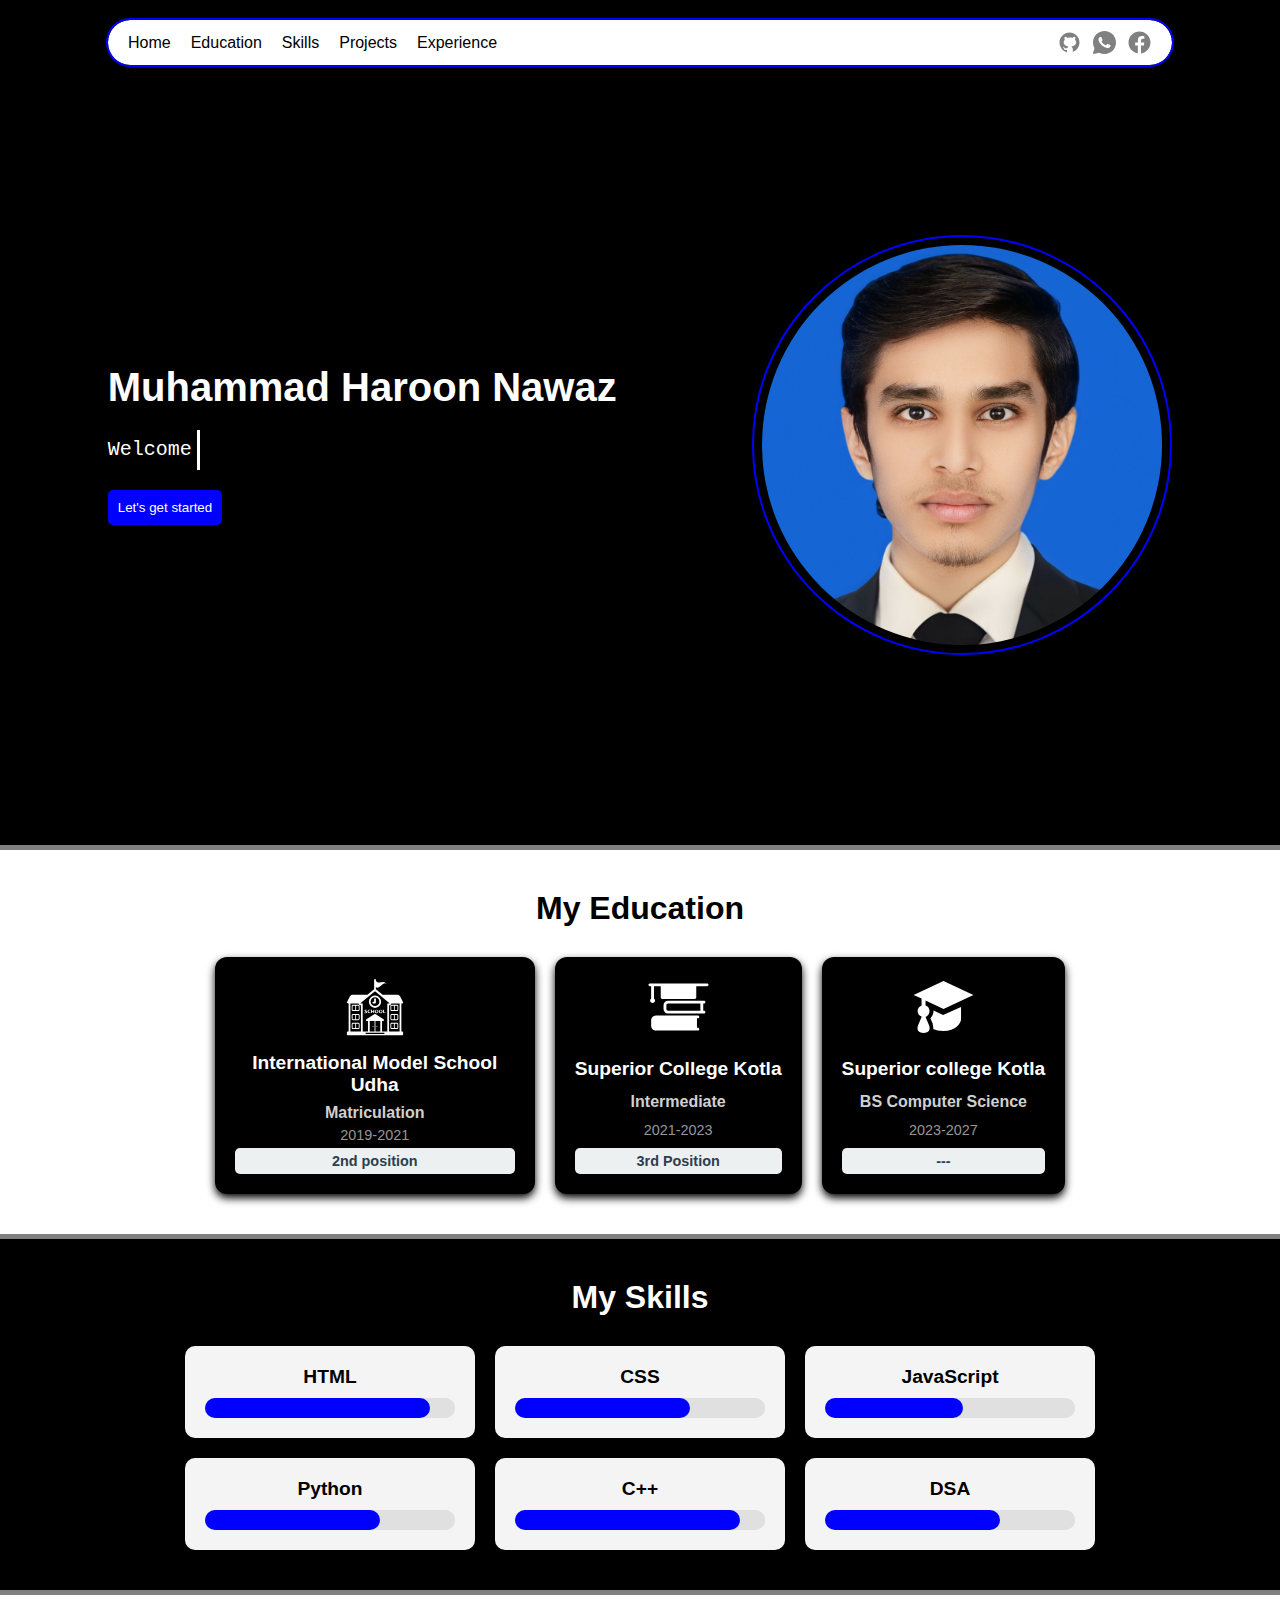
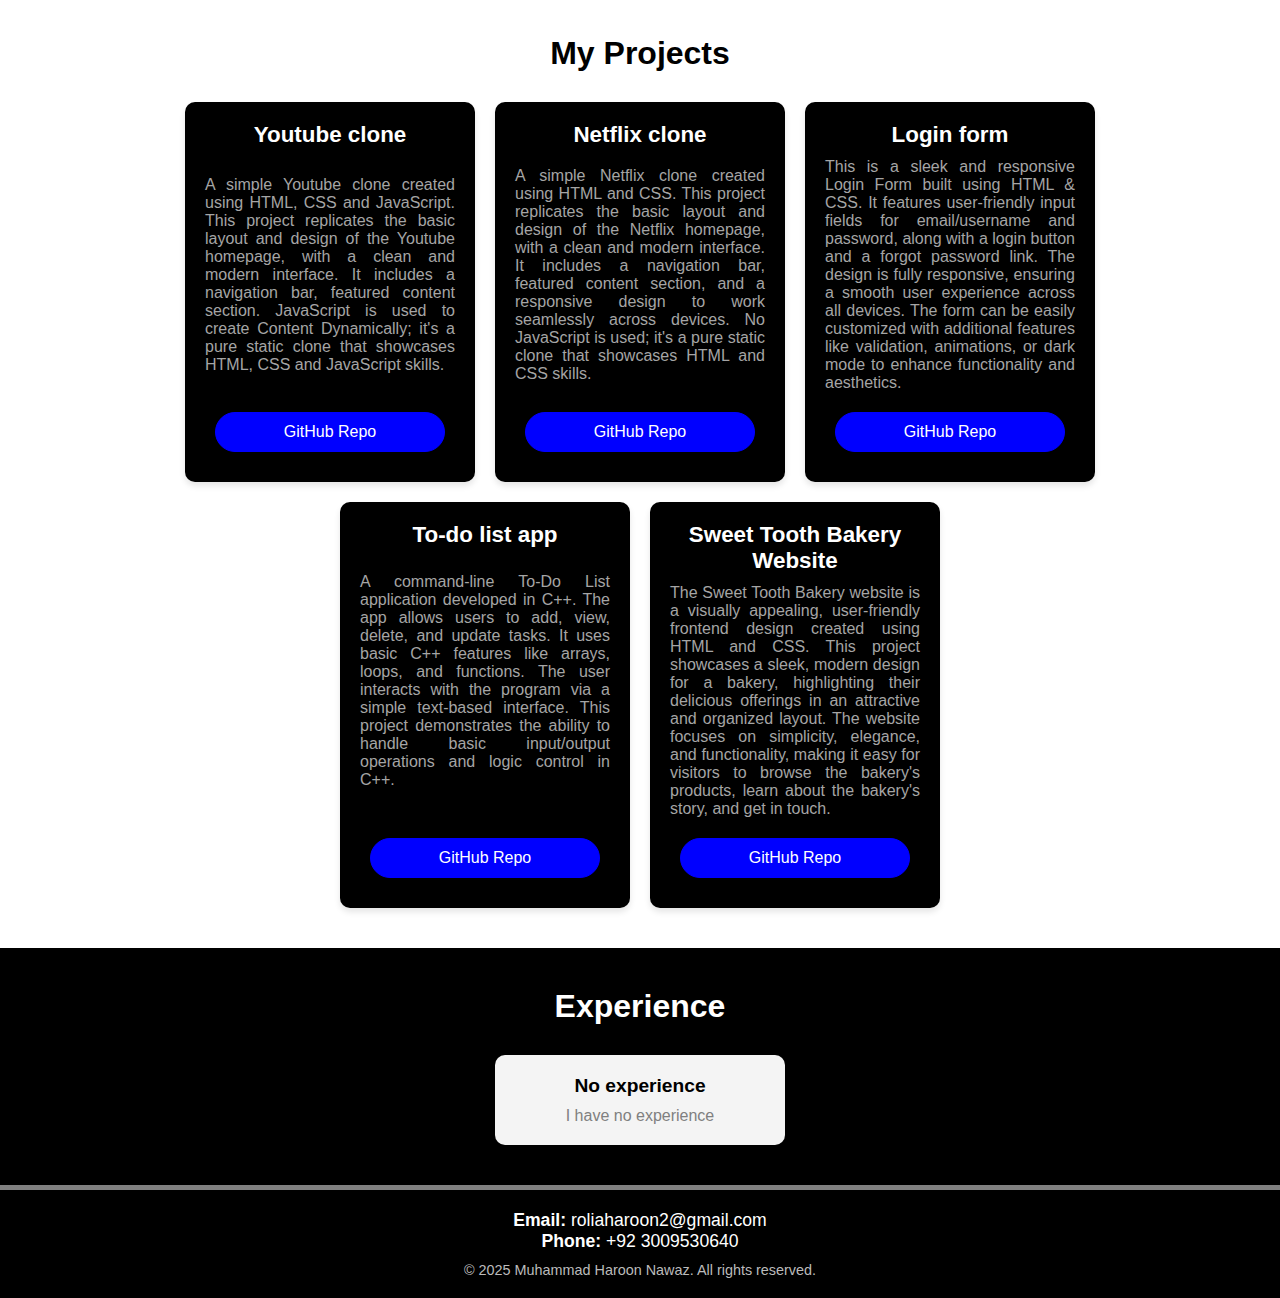
==== index1.html @ 3d4f6cbf "Done" ====
<!DOCTYPE html>
<html lang="en">

<head>
  <meta charset="UTF-8">
  <meta name="viewport" content="width=device-width, initial-scale=1.0">
  <title>Portfolio</title>
  <link rel="stylesheet" href="style1.css">
</head>

<body>
  <div id="up"></div>
  <header>
    <nav id="nav">
      <div class="title">
        <ul>
          <li><a href="#home">Home</a></li>
          <li><a href="#education">Education</a></li>
          <li><a href="#skills">Skills</a></li>
          <li><a href="#projects">Projects</a></li>
          <li><a href="#experience">Experience</a></li>
        </ul>
      </div>
      <div class="logos">
        <ul>
          <img title="Github" class="github" onclick="github_profile" src="github-icon.svg" alt="github">
          <img title="Whatsapp" class="whatsapp" onclick="whatsapp" src="whatsapp-icon.svg" alt="whatsapp">
          <img title="Facebook" class="facebook" onclick="facebook_profile" src="facebook-icon.svg" alt="facebook">
        </ul>
      </div>
    </nav>
  </header>
  <section class="main" id="home">
    <div class="text">
      <h1>Muhammad Haroon Nawaz</h1>
      <div class="about-detail"></div>
      <button class="btn">Let's get started</button>
    </div>
    <div class="pic">
      <img src="profile1.jpg" height="100px" alt="profile">
    </div>
  </section>

  <div class="sepration"></div>

  <section class="education" id="education">
    <h2 class="education-title">My Education</h2>
    <div class="cards">
      <div class="card">
        <img src="school.svg" alt="school">
        <h2 class="name">International Model School Udha</h2>
        <h3 class="degree">Matriculation</h3>
        <span class="year">2019-2021</span>
        <span class="position">2nd position</span>
      </div>
      <div class="card">
        <img src="college.svg" alt="college">
        <h2 class="name">Superior College Kotla</h2>
        <h3 class="degree">Intermediate</h3>
        <span class="year">2021-2023</span>
        <span class="position">3rd Position</span>
      </div>
      <div class="card">
        <img src="university.svg" alt="university">
        <h2 class="name">Superior college Kotla</h2>
        <h3 class="degree">BS Computer Science</h3>
        <span class="year">2023-2027</span>
        <span class="position">---</span>
      </div>
    </div>
  </section>

  <div class="sepration"></div>

  <section class="skills" id="skills">
    <h2 class="section-title">My Skills</h2>
    <div class="skill-cards">
      <div class="skill-card card">
        <h3 class="skill-name">HTML</h3>
        <progress class="skill-progress" value="90" max="100"></progress>
      </div>
      <div class="skill-card card">
        <h3 class="skill-name">CSS</h3>
        <progress class="skill-progress" value="70" max="100"></progress>
      </div>
      <div class="skill-card card">
        <h3 class="skill-name">JavaScript</h3>
        <progress class="skill-progress" value="55" max="100"></progress>
      </div>
      <div class="skill-card card">
        <h3 class="skill-name">Python</h3>
        <progress class="skill-progress" value="70" max="100"></progress>
      </div>
      <div class="skill-card card">
        <h3 class="skill-name">C++</h3>
        <progress class="skill-progress" value="90" max="100"></progress>
      </div>
      <div class="skill-card card">
        <h3 class="skill-name">DSA</h3>
        <progress class="skill-progress" value="70" max="100"></progress>
      </div>
    </div>
  </section>

  <div class="sepration"></div>

  <section class="projects" id="projects">
    <h2 class="projects-title">My Projects</h2>
    <div class="project-cards">
      <div class="project-info project-card card">
        <h3 class="project-title">Youtube clone</h3>
        <p class="project-description"> A simple Youtube clone created using HTML, CSS and JavaScript. This project
          replicates the
          basic layout and design of the Youtube homepage,
          with a clean and modern interface. It includes a navigation bar, featured content section. JavaScript is
          used to create Content Dynamically; it's a pure static clone that showcases HTML, CSS and JavaScript
          skills.</p>
        <button class="project-link btn" onclick="git_youtube">GitHub Repo</button>
        <!-- <button class="project-link btn">live Demo</button> -->
      </div>
      <div class="project-info project-card card">
        <h3 class="project-title">Netflix clone</h3>
        <p class="project-description"> A simple Netflix clone created using HTML and CSS. This project replicates the
          basic layout and design of the Netflix homepage,
          with a clean and modern interface. It includes a navigation bar, featured content section, and a responsive
          design to work
          seamlessly across devices. No JavaScript is used; it's a pure static clone that showcases HTML and CSS
          skills.</p>
        <button class="project-link btn" onclick="git_netflix">GitHub Repo</button>
        <!-- <button class="project-link btn">live Demo</button> -->
      </div>
      <div class="project-info project-card card">
        <h3 class="project-title">Login form</h3>
        <p class="project-description">This is a sleek and responsive Login Form built using HTML & CSS. It features
          user-friendly input fields for email/username and password, along with a login button and a forgot password
          link. The design is fully responsive, ensuring a smooth user experience across all devices.

          The form can be easily customized with additional features like validation, animations, or dark mode to
          enhance functionality and aesthetics.</p>
        <button class="project-link btn" onclick="git_login">GitHub Repo</button>
        <!-- <button class="project-link btn">live Demo</button> -->
      </div>
      <div class="project-info project-card card">
        <h3 class="project-title">To-do list app</h3>
        <p class="project-description">A command-line To-Do List application developed in C++. The app allows users to
          add, view, delete, and update tasks.
          It uses basic C++ features like arrays, loops, and functions. The user interacts with the program via a
          simple text-based interface.
          This project demonstrates the ability to handle basic input/output operations and logic control in C++.
        </p>
        </p>
        <button class="project-link btn" onclick="git_to_do">GitHub Repo</button>
        <!-- <button class="project-link btn">live Demo</button> -->
      </div>
      <div class="project-info project-card card">
        <h3 class="project-title">Sweet Tooth Bakery Website</h3>
        <p class="project-description">The Sweet Tooth Bakery website is a visually appealing, user-friendly frontend
          design created using HTML and CSS. This project showcases a sleek, modern design for a bakery, highlighting
          their delicious offerings in an attractive and organized layout. The website focuses on simplicity,
          elegance, and functionality, making it easy for visitors to browse the bakery's products, learn about the
          bakery's story, and get in touch.
        </p>
        </p>
        <button class="project-link btn" onclick="git_bakery">GitHub Repo</button>
        <!-- <button class="project-link btn">live Demo</button> -->
      </div>
    </div>
  </section>

  <section class="experience" id="experience">
    <h2 class="experiences-title">Experience</h2>
    <div class="experience-cards">
      <div class="experience-info experience-card card">
        <h3 class="experience-title">No experience</h3>
        <p class="experience-description">I have no experience</p>
      </div>
    </div>
  </section>

  <div class="sepration"></div>

  <footer class="footer">
    <div class="footer-content">
      <p class="footer-contact">
        <strong>Email:</strong> roliaharoon2@gmail.com
        <br>
        <strong>Phone:</strong> +92 3009530640
      </p>
    </div>
    <p class="footer-note">© 2025 Muhammad Haroon Nawaz. All rights reserved.</p>
  </footer>

  <a class="up btn" href="#up">↑</a>

  <script>
    const upButton = document.querySelector(".up");

    window.addEventListener("scroll", () => {
      if (window.scrollY > 100) {
        upButton.style.opacity = "1";
        upButton.style.transform = "translateY(0)";
        upButton.style.pointerEvents = "auto";
      } else {
        upButton.style.opacity = "0";
        upButton.style.transform = "translateY(20px)";
        upButton.style.pointerEvents = "none";
      }
    });

    document.querySelector(".github[onclick='github_profile']").addEventListener("click", function () {
      window.open("https://github.com/haroon-90");
    });
    document.querySelector(".whatsapp[onclick='whatsapp']").addEventListener("click", function () {
      window.open("https://wa.me/923009530640?text=Hello!");
    });
    document.querySelector(".facebook[onclick='facebook_profile']").addEventListener("click", function () {
      window.open("https://web.facebook.com/haroon.nawaz.144734");
    });
    document.querySelector(".project-link.btn[onclick='git_youtube']").addEventListener("click", function () {
      window.open("https://github.com/haroon-90/Youtube-clone");
    });
    document.querySelector(".project-link.btn[onclick='git_netflix']").addEventListener("click", function () {
      window.open("https://github.com/haroon-90/Netflix-clone");
    });
    document.querySelector(".project-link.btn[onclick='git_login']").addEventListener("click", function () {
      window.open("https://github.com/haroon-90/Sign-up-login-page");
    });
    document.querySelector(".project-link.btn[onclick='git_to_do']").addEventListener("click", function () {
      window.open("https://github.com/haroon-90/To-Do-list");
    });
    document.querySelector(".project-link.btn[onclick='git_bakery']").addEventListener("click", function () {
      window.open("https://github.com/haroon-90/Sweet-Tooth-Bakery");
    });

    document.querySelector(".btn").addEventListener("click", function () {
      document.querySelector("#education").scrollIntoView();
    })

    const textElement = document.querySelector(".about-detail");
    const textArray = [
      "Welcome to My Portfolio! ",
      "I create dynamic web experiences. ",
      "Bringing ideas to life with creativity. "
    ];
    let textIndex = 0;
    let charIndex = 0;
    let isDeleting = false;

    function typeEffect() {
      let currentText = textArray[textIndex];
      if (isDeleting) {
        textElement.textContent = currentText.substring(0, charIndex--);
      } else {
        textElement.textContent = currentText.substring(0, charIndex++);
      }

      let typingSpeed = isDeleting ? 50 : 100;

      if (!isDeleting && charIndex === currentText.length) {
        isDeleting = true;
        typingSpeed = 1000; // Wait before deleting
      } else if (isDeleting && charIndex === 0) {
        isDeleting = false;
        textIndex = (textIndex + 1) % textArray.length;
        typingSpeed = 500; // Wait before typing next text
      }

      setTimeout(typeEffect, typingSpeed);
    }

    typeEffect();
  </script>
</body>

</html>
---- style1.css ----
* {
    padding: 0;
    margin: 0;
    color: white;
    font-family: 'Segoe UI', Tahoma, Geneva, Verdana, sans-serif;
}

html {
    scroll-behavior: smooth;
}

body {
    background-color: black;
}

header {
    display: flex;
    justify-content: center;
    position: sticky;
    top: 20px;
}

nav {
    width: 80vw;
    background-color: white;
    display: flex;
    justify-content: space-between;
    align-items: center;
    flex-direction: row;
    outline: 2px solid blue;
    border-radius: 50px;
    padding: 10px 20px;
    animation: glow 2s infinite alternate;
}

.title ul {
    display: flex;
    justify-content: center;
    align-items: center;
    gap: 20px;
    font-weight: 500;
}

.title ul li {
    list-style: none;
}

.title ul li a {
    color: Black;
    text-decoration: none;
    position: relative;
    transition: color 0.3s ease-in-out;
}

.title ul li a::after {
    content: "";
    position: absolute;
    left: 0;
    bottom: -2px;
    width: 100%;
    height: 2px;
    background-color: rgb(0, 0, 0);
    transform: scaleX(0);
    transform-origin: left;
    border-radius: 50%;
    transition: transform 0.3s ease-in-out;
}

.title ul li a:hover::after {
    transform: scaleX(1);
}


.logos ul {
    display: flex;
    justify-content: center;
    align-items: center;
    gap: 10px;
}

.logos ul img {
    height: 25px;
    transition: 0.5s;
}

.logos ul img:hover {
    transform: scale(1.2);
}

.main {
    display: flex;
    justify-content: space-around;
    align-items: center;
    padding: 40px;
    height: 80vh;
}

.main .text {
    height: 100%;
    display: flex;
    flex-direction: column;
    justify-content: center;
    align-items: start;
    gap: 20px;
}

.main .text h1 {
    font-weight: bolder;
    font-size: 40px;
}

.about-detail {
    font-size: 20px;
    max-width: 60vw;
    font-family: monospace;
    line-height: 2;
    text-align: justify;
    border-right: 3px solid white;
    padding-right: 5px;
    animation: blink 0.7s infinite;
}

@keyframes blink {
    50% {
        border-color: transparent;
    }
}

.main .btn {
    background-color: blue;
    padding: 10px;
    border-radius: 5px;
    border: none;
    transition: 0.5s;
}

.btn:hover {
    transform: scale(1.1);
    box-shadow: 0 0 8px rgb(1, 221, 255);
}

.pic {
    height: 100%;
    display: flex;
    justify-content: center;
    align-items: center;
}

.pic img {
    height: 400px;
    width: 400px;
    object-fit: cover;
    object-position: top;
    padding: 8px;
    border: 2px solid blue;
    border-radius: 100%;
    /* border-radius: 10px 20px 30px 40px; */
    /* border-radius: 20% 50% 30% 10%; */
    /* border-radius: 60% 40% 20% 50%; */
    /* border-radius: 50% 10% 50% 10%; */
    /* border-radius: 30% 50% 10% 40%; */
    /* border-radius: 10% 30% 50% 70%; */
    /* border-radius: 50% 10% 50% 10%; */
    /* border-radius: 40% 20% 40% 20%; */
    /* border-radius: 30% 50% 10% 40%; */
    /* border-radius: 70% 30% 50% 10%; */
    /* border-radius: 50% 50% 0% 0%; */
    /* border-radius: 0% 50% 50% 0%; */
    animation: glow 2s infinite alternate;
}

@keyframes glow {
    0% {
        box-shadow: 0 0 30px rgba(0, 0, 255, 0.5);
    }

    100% {
        box-shadow: 0 0 70px rgba(0, 0, 255, 1);
    }
}

.card img {
    height: 50px;
}

.education-title,
.projects-title {
    color: black;
    font-size: 2em;
    margin-bottom: 30px;

}

.education {
    background: white;
    padding: 40px 20px;
    text-align: center;
}

.cards {
    display: flex;
    flex-wrap: wrap;
    justify-content: center;
    gap: 20px;
}

.card {
    background: black;
    padding: 20px;
    border-radius: 12px;
    box-shadow: 0 4px 8px rgb(0, 0, 0);
    max-width: 280px;
    text-align: center;
    transition: transform 0.3s ease, box-shadow 0.3s ease;
    display: flex;
    flex-direction: column;
    justify-content: space-between;
}

.card:hover {
    transform: translateY(-5px);
    box-shadow: 0px 0px 50px blue;
}

.card img {
    height: 60px;
    margin-bottom: 15px;
}

.card .name {
    font-size: 1.2rem;
    font-weight: bold;
    color: White;
    margin-bottom: 8px;
}

.card .degree {
    font-size: 1rem;
    font-weight: 600;
    color: #d0d0d0;
    margin-bottom: 5px;
}

.card .year {
    font-size: 0.9rem;
    color: #969696;
    font-weight: 500;
    display: block;
    margin-bottom: 5px;
}

.card .position {
    font-size: 0.9rem;
    font-weight: 600;
    color: #2c3e50;
    background: #ecf0f1;
    padding: 5px 10px;
    border-radius: 5px;
}

.skills, .experience {
    padding: 40px;
    text-align: center;
}

.section-title, .experiences-title {
    font-size: 2em;
    margin-bottom: 30px;
}

.skill-cards, .experience-cards {
    display: flex;
    flex-wrap: wrap;
    justify-content: center;
    gap: 20px;
}

.skill-card, .experience-card {
    background-color: #f4f4f4;
    border-radius: 10px;
    padding: 20px;
    width: 250px;
    text-align: center;
}

.skill-name, .experience-title {
    color: black;
    font-size: 1.2em;
    margin-bottom: 10px;
}

.experience-description{
    color: grey;
}

.skill-progress {
    width: 100%;
    height: 20px;
    border-radius: 5px;
    appearance: none;
    background-color: #e0e0e0;
}

.skill-progress[value] {
    background-color: #e0e0e0;
    border-radius: 10px;
}

.skill-progress::-webkit-progress-bar {
    background-color: #e0e0e0;
    border-radius: 10px;
}

.skill-progress::-webkit-progress-value {
    background-color: blue;
    border-radius: 10px;
}

.projects {
    background: white;
    padding: 40px;
    text-align: center;
}

.project-cards {
    display: flex;
    flex-wrap: wrap;
    justify-content: center;
    gap: 20px;
}

.project-card {
    background-color: black;
    border-radius: 10px;
    padding: 20px;
    width: 250px;
    box-shadow: 0 4px 6px rgba(0, 0, 0, 0.1);
    text-align: center;
    transition: 0.3s ease-in-out;
    display: flex;
    flex-direction: column;
    justify-content: space-between;
}

.project-card:hover {
    transform: translateY(1);
}

.project-title {
    color: white;
    font-size: 1.4em;
    margin-bottom: 10px;
}

.project-description {
    font-size: 1em;
    color: #a5a5a5;
    margin-bottom: 10px;
    text-align: left;
    text-align: justify;
}

.project-link {
    display: inline-block;
    font-size: 1em;
    color: white;
    border: 1px solid blue;
    background: blue;
    border-radius: 20px;
    padding: 10px;
    text-decoration: none;
    margin: 10px;
    transition: 0.3s;
}

.footer {
    padding: 20px;
    text-align: center;
}

.footer-content {
    margin-bottom: 10px;
}

.footer-contact {
    font-size: 1.1em;
}

.footer-note {
    font-size: 0.9em;
    color: #bbb;
}

.sepration {
    height: 5px;
    background-color: grey;
}

::-webkit-scrollbar {
    display: none;
}

.up {
    position: fixed;
    bottom: 10px;
    right: 10px;
    padding: 0px 8px;
    background-color: blue;
    border-radius: 10px;
    font-weight: bolder;
    font-size: xx-large;
    text-decoration: none;
    transition: 0.3s;
    opacity: 0;
    transform: translateY(20px);
    pointer-events: none;
}

/* For screens smaller than 1200px (Desktops) */
@media (max-width: 1200px) {
    nav {
        /* width: 90vw; */
        padding: 10px;
    }

    .main {
        flex-direction: column;
        height: auto;
        padding: 20px;
        margin-top: 30px;
    }

    .main .text h1 {
        font-size: 35px;
    }

    .about-detail {
        font-size: 12px;
    }

    .pic img {
        height: 300px;
        width: 300px;
    }

    .card {
        max-width: 90%;
    }

    .cards {
        flex-direction: row;
    }
}

/* For screens smaller than 992px (Tablets) */
@media (max-width: 992px) {
    .main {
        flex-direction: column;
        padding: 20px;
    }

    .main .text h1 {
        font-size: 30px;
    }

    .about-detail {
        font-size: 12px;
    }

    .pic img {
        height: 250px;
        width: 250px;
    }

    .card {
        max-width: 80%;
        margin: 10px;
    }

    .cards {
        flex-direction: row;
        gap: 20px;
    }

    .logos ul {
        gap: 5px;
    }
}

/* For screens smaller than 768px (Mobile Phones) */
@media (max-width: 768px) {
    nav{
        padding: 15px;
        display: flex;
        justify-content: center;
        align-items: center;
    }
    
    .title ul {
        gap: 15px;
        font-size: small;
    }

    .main {
        padding: 10px;
        flex-direction: column;
        align-items: center;
    }

    .main .text h1 {
        font-size: 25px;
    }

    .about-detail {
        font-size: 12px;
    }

    .pic img {
        height: 200px;
        width: 200px;
    }

    .card {
        max-width: 90%;
    }

    .cards {
        flex-direction: column;
        gap: 15px;
    }

    .logos ul{
        display: none;
    }

    .logos ul img{
        height: 20px;
        /* display: none; */
    }

    .skill-card {
        width: 100%;
    }
}

/* For screens smaller than 480px (Small Mobile) */
@media (max-width: 480px) {
    .main .text h1 {
        font-size: 20px;
    }

    .pic img {
        height: 180px;
        width: 180px;
    }

    .card {
        max-width: 95%;
    }

    .cards {
        flex-direction: column;
        gap: 10px;
    }

    .logos ul {
        gap: 5px;
    }

    .skill-card {
        width: 100%;
        padding: 15px;
    }
}
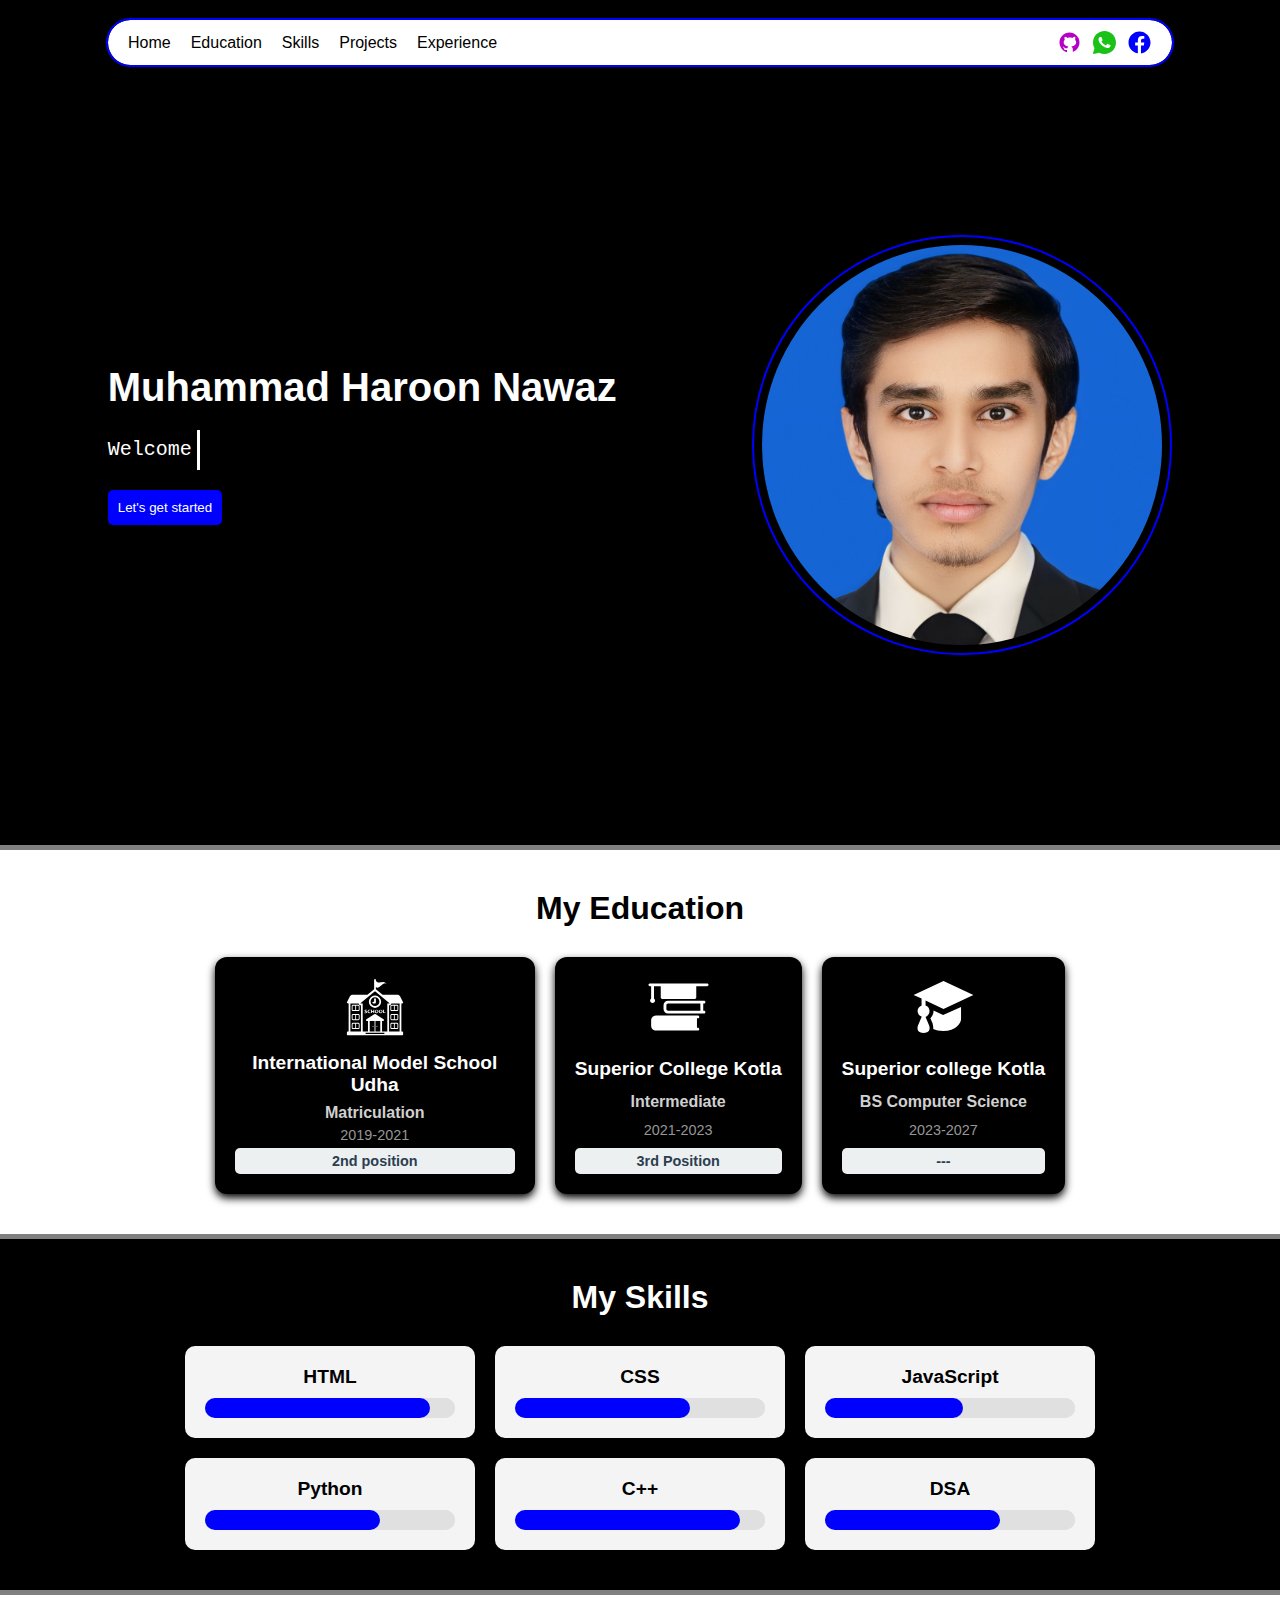
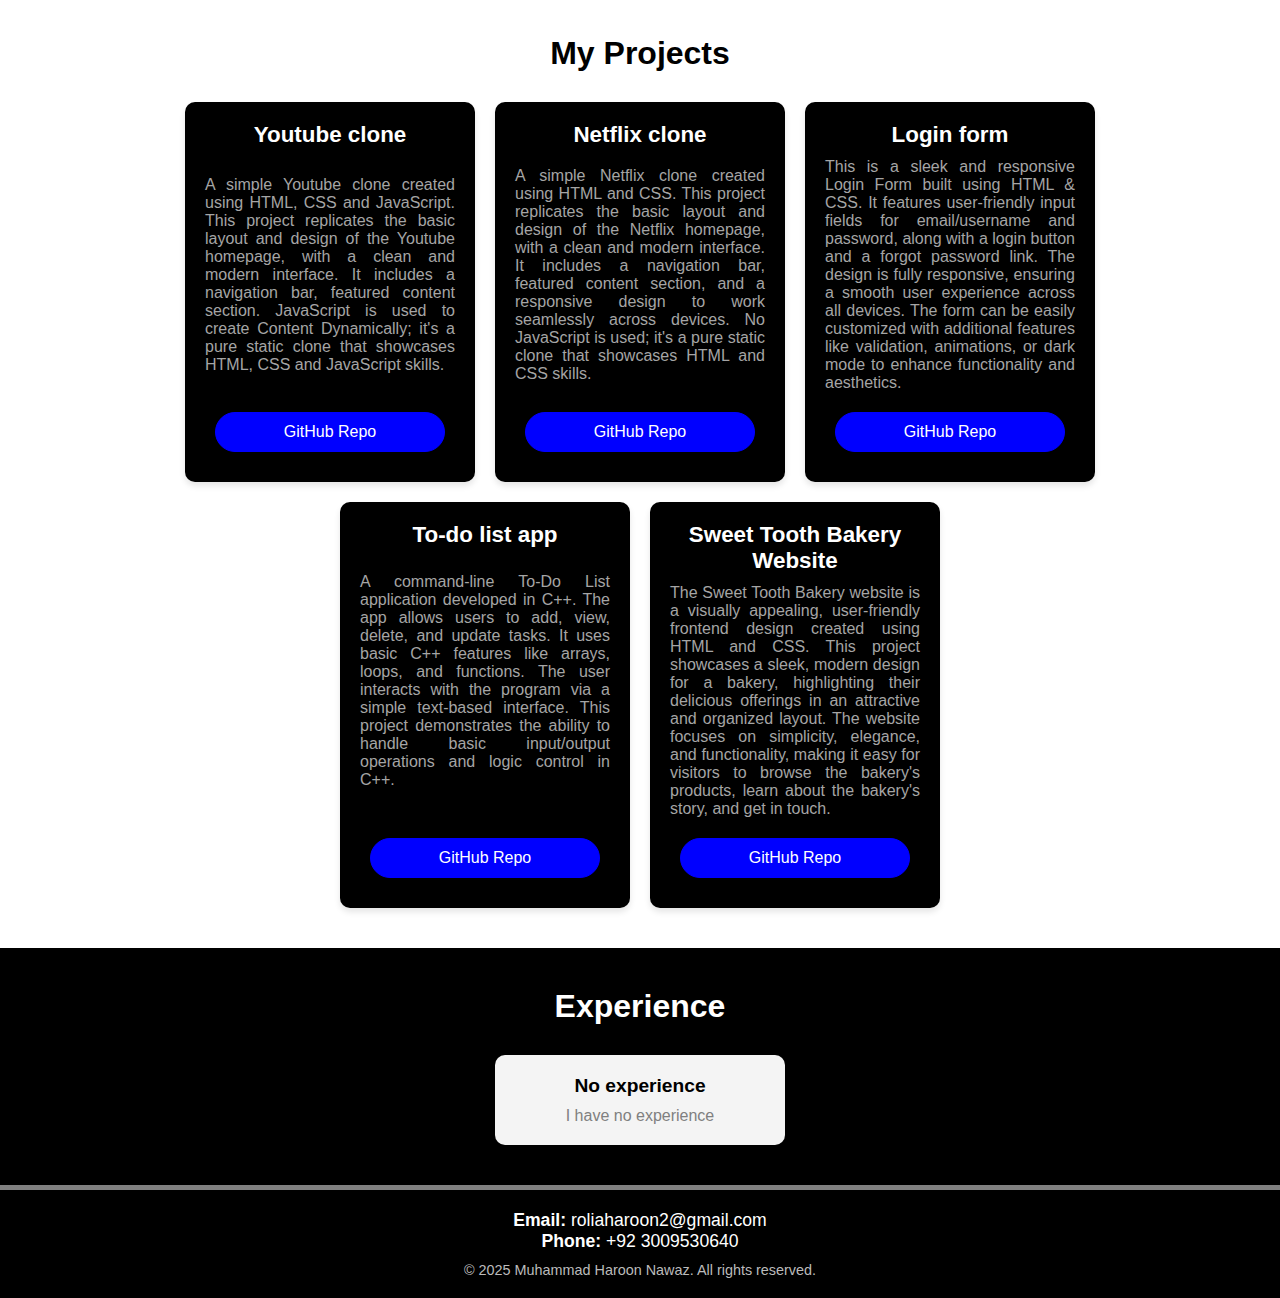
==== commit 8c928987: "..........." ====
--- a/index1.html
+++ b/index1.html
@@ -11,6 +11,7 @@
 <body>
   <div id="up"></div>
   <header>
+    <!-- <img src="gif/earth.gif" height="50px" style="padding: 0 5px;" alt=""> -->
     <nav id="nav">
       <div class="title">
         <ul>
@@ -29,6 +30,7 @@
         </ul>
       </div>
     </nav>
+    <!-- <img src="gif/earth.gif" height="50px" style="padding: 0 5px;" alt=""> -->
   </header>
   <section class="main" id="home">
     <div class="text">
--- a/style1.css
+++ b/style1.css
@@ -81,6 +81,7 @@
 .logos ul img {
     height: 25px;
     transition: 0.5s;
+    /* filter: invert(1); */
 }
 
 .logos ul img:hover {
